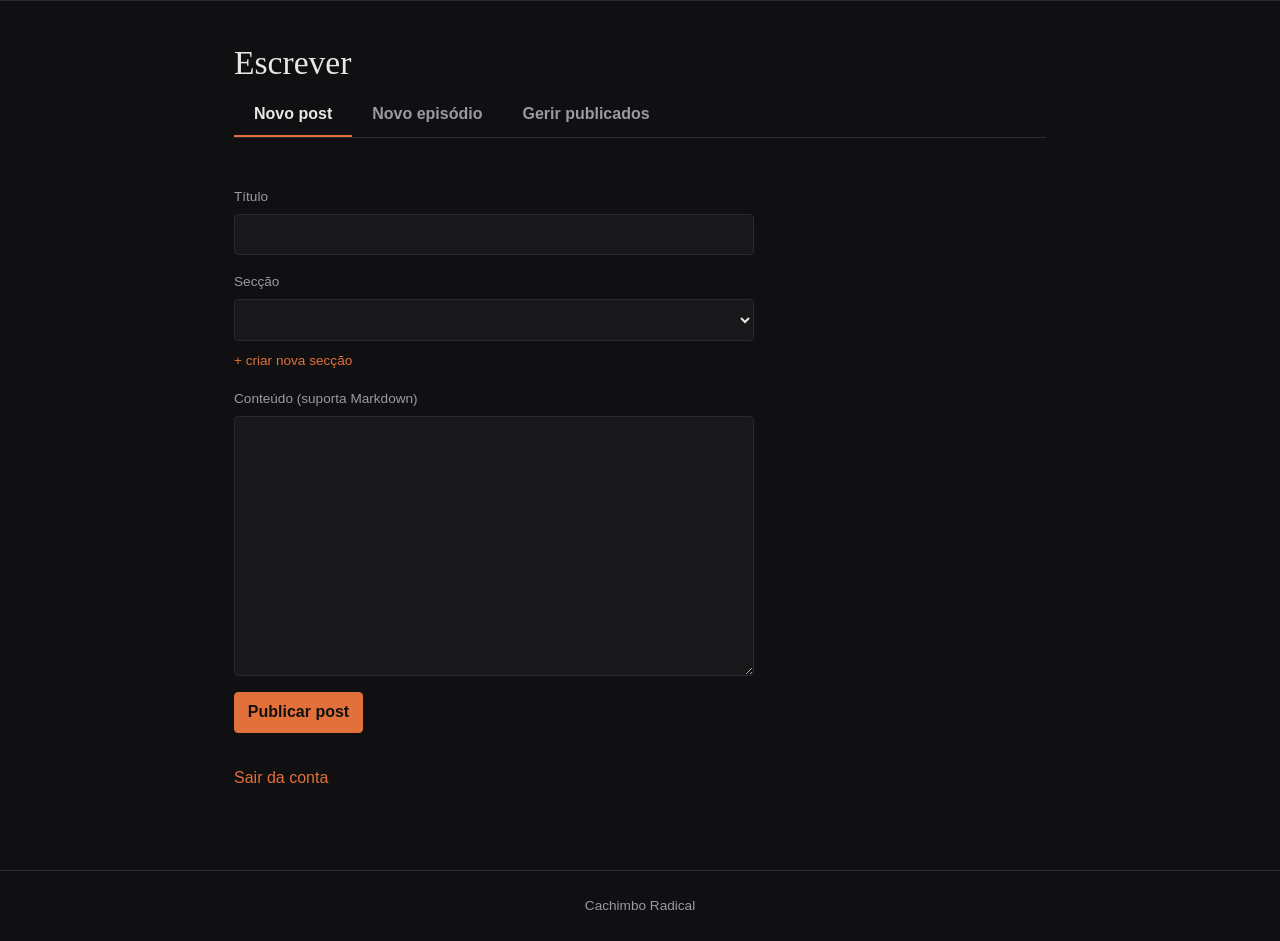
==== escrever.html @ bd620b95 "Adiciona/atualiza escrever.html" ====
<!doctype html>
<html lang="pt-PT">
<head>
<meta charset="UTF-8">
<meta name="viewport" content="width=device-width, initial-scale=1">
<title>Escrever — Cachimbo Radical</title>
<link rel="stylesheet" href="assets/style.css">
</head>
<body>
<header id="site-header"></header>
<main>
  <h1>Escrever</h1>

  <div class="tabs">
    <button class="tab-btn active" data-tab="post">Novo post</button>
    <button class="tab-btn" data-tab="podcast">Novo episódio</button>
    <button class="tab-btn" data-tab="gerir">Gerir publicados</button>
  </div>

  <section id="tab-post">
    <form id="post-form">
      <div id="post-msg"></div>
      <label>Título
        <input type="text" name="title" required>
      </label>
      <label>Secção
        <select name="section" id="post-section-select"></select>
      </label>
      <div id="post-new-section-wrap" style="display:none;">
        <label>Nome da nova secção
          <input type="text" name="newSection" id="post-new-section">
        </label>
      </div>
      <div class="new-section-toggle" id="post-toggle-new-section">+ criar nova secção</div>
      <label>Conteúdo (suporta Markdown)
        <textarea name="content" required></textarea>
      </label>
      <button type="submit">Publicar post</button>
    </form>
  </section>

  <section id="tab-podcast" style="display:none;">
    <form id="podcast-form">
      <div id="podcast-msg"></div>
      <label>Título
        <input type="text" name="title" required>
      </label>
      <label>Secção (opcional)
        <select name="section" id="podcast-section-select"></select>
      </label>
      <div id="podcast-new-section-wrap" style="display:none;">
        <label>Nome da nova secção
          <input type="text" name="newSection" id="podcast-new-section">
        </label>
      </div>
      <div class="new-section-toggle" id="podcast-toggle-new-section">+ criar nova secção</div>
      <label>Descrição
        <textarea name="description" style="min-height:120px;"></textarea>
      </label>
      <label>Ficheiro áudio (mp3, m4a, wav…)
        <input type="file" name="audio" accept="audio/*" required>
      </label>
      <button type="submit">Publicar episódio</button>
    </form>
  </section>

  <section id="tab-gerir" style="display:none;">
    <h2>Posts</h2>
    <div id="manage-posts"><p class="empty-state">A carregar…</p></div>
    <h2>Episódios</h2>
    <div id="manage-podcasts"><p class="empty-state">A carregar…</p></div>
  </section>

  <p style="margin-top:2rem;"><a href="#" id="logout-link-2">Sair da conta</a></p>
</main>
<footer>Cachimbo Radical</footer>
<script type="module" src="assets/nav.js"></script>
<script type="module" src="assets/escrever.js"></script>
</body>
</html>
---- assets/style.css ----
:root {
  --bg: #101012;
  --bg-elevated: #18181b;
  --border: #2a2a2e;
  --text: #e9e7e2;
  --text-muted: #9a9a9f;
  --accent: #e2703a;
  --accent-hover: #f08454;
  --danger: #d6584a;
  --font-serif: Georgia, 'Times New Roman', serif;
  --font-sans: -apple-system, BlinkMacSystemFont, 'Segoe UI', Roboto, Helvetica, Arial, sans-serif;
}

* { box-sizing: border-box; }
html, body { margin: 0; padding: 0; }
body {
  background: var(--bg);
  color: var(--text);
  font-family: var(--font-sans);
  line-height: 1.6;
  min-height: 100vh;
  display: flex;
  flex-direction: column;
}
a { color: var(--accent); text-decoration: none; }
a:hover { color: var(--accent-hover); text-decoration: underline; }

header#site-header { border-bottom: 1px solid var(--border); }
.nav-inner {
  max-width: 860px;
  margin: 0 auto;
  padding: 1.25rem 1.5rem;
  display: flex;
  justify-content: space-between;
  align-items: center;
  flex-wrap: wrap;
  gap: 1rem;
}
.brand {
  font-family: var(--font-serif);
  font-size: 1.4rem;
  letter-spacing: 0.02em;
  color: var(--text);
}
.brand:hover { color: var(--accent); text-decoration: none; }
header#site-header nav { display: flex; gap: 1.25rem; font-size: 0.95rem; }

main {
  flex: 1;
  width: 100%;
  max-width: 860px;
  margin: 0 auto;
  padding: 2.5rem 1.5rem 4rem;
}

footer {
  border-top: 1px solid var(--border);
  text-align: center;
  padding: 1.5rem;
  color: var(--text-muted);
  font-size: 0.85rem;
}

h1, h2, h3 { font-family: var(--font-serif); font-weight: 400; line-height: 1.3; }
h1 { font-size: 2.1rem; margin: 0 0 0.5rem; }
h2 { font-size: 1.5rem; }

.tagline { color: var(--text-muted); margin-bottom: 2.5rem; }

.hero-links { display: flex; gap: 1rem; margin: 2rem 0; flex-wrap: wrap; }
.hero-card {
  flex: 1;
  min-width: 220px;
  border: 1px solid var(--border);
  background: var(--bg-elevated);
  padding: 1.5rem;
  border-radius: 6px;
  transition: border-color .15s;
  display: block;
}
.hero-card:hover { border-color: var(--accent); text-decoration: none; }
.hero-card h2 { margin: 0 0 0.35rem; color: var(--text); }
.hero-card p { margin: 0; color: var(--text-muted); font-size: 0.9rem; }

.section-filters { display: flex; flex-wrap: wrap; gap: 0.5rem; margin-bottom: 2rem; }
.chip {
  border: 1px solid var(--border);
  padding: 0.3rem 0.8rem;
  border-radius: 999px;
  font-size: 0.85rem;
  color: var(--text-muted);
}
.chip.active, .chip:hover { border-color: var(--accent); color: var(--accent); text-decoration: none; }

.item-list { display: flex; flex-direction: column; gap: 1.75rem; }
.item { border-bottom: 1px solid var(--border); padding-bottom: 1.75rem; }
.item:last-child { border-bottom: none; }
.item-meta { font-size: 0.8rem; color: var(--text-muted); margin-bottom: 0.3rem; text-transform: uppercase; letter-spacing: 0.04em; }
.item h2 { margin: 0 0 0.4rem; }
.item h2 a { color: var(--text); }
.item h2 a:hover { color: var(--accent); }
.item p.excerpt { color: var(--text-muted); margin: 0; }

.post-content { margin-top: 2rem; font-size: 1.05rem; }
.post-content p { margin: 0 0 1.2rem; }
.post-content h2, .post-content h3 { margin-top: 2rem; }
.post-content a { text-decoration: underline; }
.post-content ul, .post-content ol { padding-left: 1.3rem; }
.post-content blockquote {
  border-left: 3px solid var(--accent);
  margin: 1.5rem 0;
  padding-left: 1rem;
  color: var(--text-muted);
}
.post-content pre { background: var(--bg-elevated); padding: 1rem; overflow-x: auto; border-radius: 4px; }
.post-content img { max-width: 100%; border-radius: 4px; }

audio { width: 100%; margin-top: 0.75rem; }

form { display: flex; flex-direction: column; gap: 1rem; max-width: 520px; }
label { font-size: 0.85rem; color: var(--text-muted); display: flex; flex-direction: column; gap: 0.4rem; }
input, textarea, select, button {
  font-family: inherit;
  font-size: 1rem;
  background: var(--bg-elevated);
  border: 1px solid var(--border);
  color: var(--text);
  padding: 0.65rem 0.8rem;
  border-radius: 4px;
}
textarea { min-height: 260px; resize: vertical; font-family: 'Courier New', monospace; font-size: 0.95rem; }
input:focus, textarea:focus, select:focus { outline: none; border-color: var(--accent); }
button {
  cursor: pointer;
  background: var(--accent);
  border-color: var(--accent);
  color: #11100f;
  font-weight: 600;
  width: fit-content;
}
button:hover { background: var(--accent-hover); }
button:disabled { opacity: 0.6; cursor: not-allowed; }
button.danger { background: transparent; border-color: var(--danger); color: var(--danger); }

.msg { font-size: 0.9rem; padding: 0.6rem 0.8rem; border-radius: 4px; }
.msg.error { background: rgba(214, 88, 74, 0.12); color: var(--danger); border: 1px solid rgba(214, 88, 74, 0.3); }
.msg.success { background: rgba(80, 180, 120, 0.12); color: #7fd6a2; border: 1px solid rgba(80, 180, 120, 0.3); }

.new-section-toggle { font-size: 0.85rem; color: var(--accent); cursor: pointer; margin-top: -0.4rem; width: fit-content; }

.tabs { display: flex; gap: 0; border-bottom: 1px solid var(--border); margin-bottom: 2rem; flex-wrap: wrap; }
.tab-btn {
  background: none; border: none; color: var(--text-muted);
  padding: 0.75rem 1.25rem; border-bottom: 2px solid transparent; border-radius: 0;
}
.tab-btn.active { color: var(--text); border-bottom-color: var(--accent); }

.author-list-item { display: flex; justify-content: space-between; align-items: center; gap: 1rem; border-bottom: 1px solid var(--border); padding: 0.75rem 0; }
.author-list-item button { padding: 0.35rem 0.7rem; font-size: 0.8rem; width: auto; }

.empty-state { color: var(--text-muted); font-style: italic; }

@media (max-width: 600px) {
  h1 { font-size: 1.7rem; }
  .hero-links { flex-direction: column; }
}
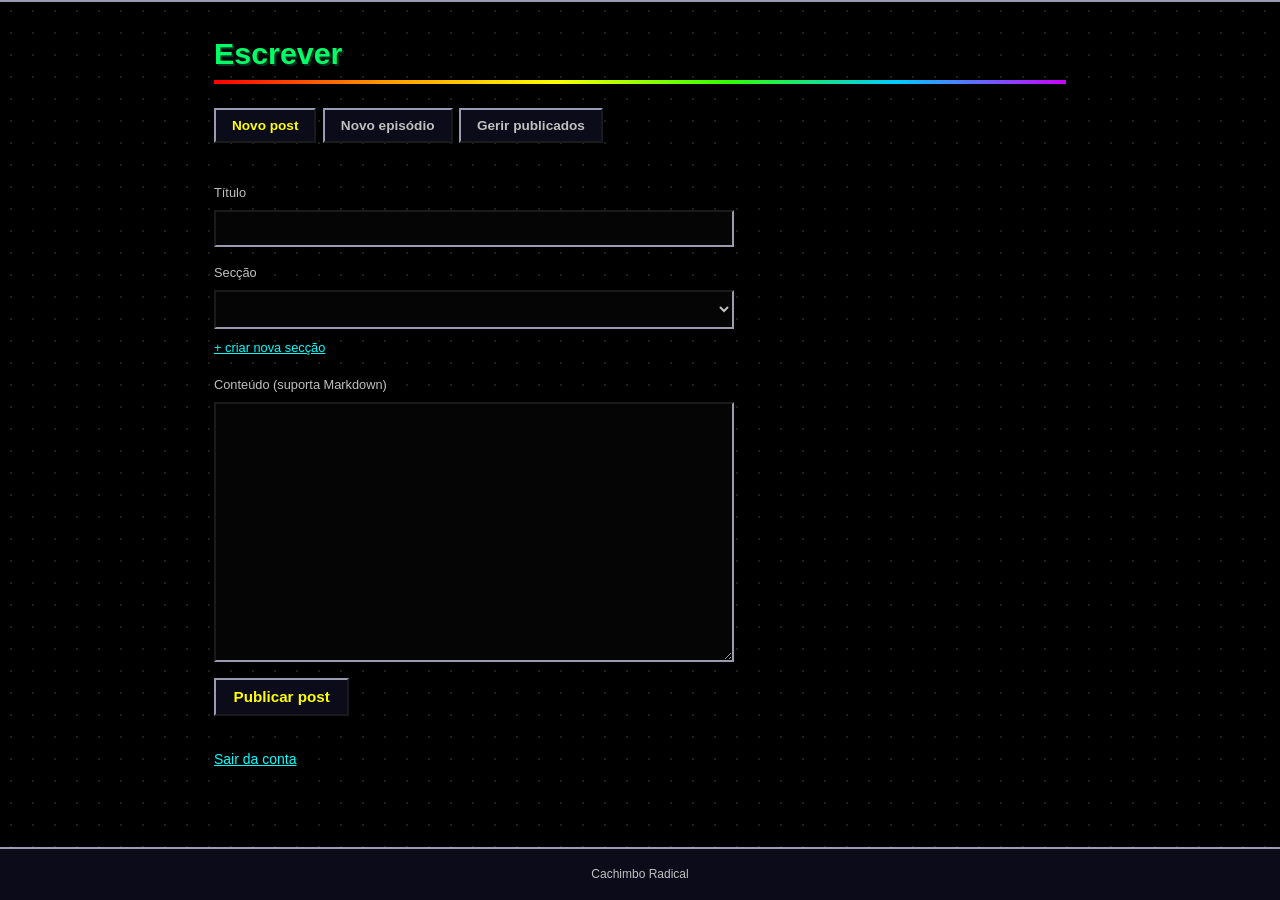
==== commit 6f7900ab: "Adiciona/atualiza escrever.html" ====
--- a/escrever.html
+++ b/escrever.html
@@ -10,6 +10,7 @@
 <header id="site-header"></header>
 <main>
   <h1>Escrever</h1>
+  <hr class="rainbow-hr">
 
   <div class="tabs">
     <button class="tab-btn active" data-tab="post">Novo post</button>
--- a/assets/style.css
+++ b/assets/style.css
@@ -1,166 +1,239 @@
 :root {
-  --bg: #101012;
-  --bg-elevated: #18181b;
-  --border: #2a2a2e;
-  --text: #e9e7e2;
-  --text-muted: #9a9a9f;
-  --accent: #e2703a;
-  --accent-hover: #f08454;
-  --danger: #d6584a;
-  --font-serif: Georgia, 'Times New Roman', serif;
-  --font-sans: -apple-system, BlinkMacSystemFont, 'Segoe UI', Roboto, Helvetica, Arial, sans-serif;
+  --bg: #000000;
+  --bg-panel: #0b0b1a;
+  --bevel-light: #9a9ab0;
+  --bevel-dark: #1a1a1a;
+  --text: #c0c0c0;
+  --link: #00ffff;
+  --link-visited: #cc66ff;
+  --accent: #ffff00;
+  --accent2: #00ff66;
+  --danger: #ff4444;
+  --font: Verdana, Arial, Helvetica, sans-serif;
+  --font-heading: 'Arial Black', Arial, Verdana, sans-serif;
 }
 
 * { box-sizing: border-box; }
 html, body { margin: 0; padding: 0; }
 body {
-  background: var(--bg);
+  background-color: var(--bg);
+  background-image: radial-gradient(rgba(255, 255, 255, 0.12) 1px, transparent 1px);
+  background-size: 22px 22px;
   color: var(--text);
-  font-family: var(--font-sans);
+  font-family: var(--font);
+  font-size: 14px;
   line-height: 1.6;
   min-height: 100vh;
   display: flex;
   flex-direction: column;
 }
-a { color: var(--accent); text-decoration: none; }
-a:hover { color: var(--accent-hover); text-decoration: underline; }
-
-header#site-header { border-bottom: 1px solid var(--border); }
+a { color: var(--link); text-decoration: underline; }
+a:visited { color: var(--link-visited); }
+a:hover { color: var(--accent); }
+
+.bevel {
+  background: var(--bg-panel);
+  border-top: 2px solid var(--bevel-light);
+  border-left: 2px solid var(--bevel-light);
+  border-right: 2px solid var(--bevel-dark);
+  border-bottom: 2px solid var(--bevel-dark);
+}
+
+.marquee-bar {
+  background: #000;
+  border-bottom: 2px solid var(--bevel-light);
+  color: var(--accent2);
+  font-weight: bold;
+  font-size: 12px;
+  padding: 3px 0;
+  letter-spacing: 0.03em;
+}
+
+header#site-header { background: var(--bg-panel); border-bottom: 2px solid var(--bevel-light); }
 .nav-inner {
-  max-width: 860px;
+  max-width: 900px;
   margin: 0 auto;
-  padding: 1.25rem 1.5rem;
+  padding: 0.9rem 1.5rem;
   display: flex;
   justify-content: space-between;
   align-items: center;
   flex-wrap: wrap;
-  gap: 1rem;
+  gap: 0.75rem;
 }
 .brand {
-  font-family: var(--font-serif);
-  font-size: 1.4rem;
-  letter-spacing: 0.02em;
-  color: var(--text);
-}
-.brand:hover { color: var(--accent); text-decoration: none; }
-header#site-header nav { display: flex; gap: 1.25rem; font-size: 0.95rem; }
+  font-family: var(--font-heading);
+  font-size: 1.5rem;
+  color: var(--accent);
+  text-shadow: 2px 2px 0 #660066;
+  text-decoration: none;
+}
+.brand:hover { color: var(--accent2); }
+header#site-header nav { display: flex; gap: 0.5rem; flex-wrap: wrap; }
+header#site-header nav a {
+  display: inline-block;
+  background: var(--bg-panel);
+  border-top: 2px solid var(--bevel-light);
+  border-left: 2px solid var(--bevel-light);
+  border-right: 2px solid var(--bevel-dark);
+  border-bottom: 2px solid var(--bevel-dark);
+  color: var(--link);
+  text-decoration: none;
+  padding: 0.3rem 0.8rem;
+  font-size: 0.85rem;
+  font-weight: bold;
+}
+header#site-header nav a:hover { color: var(--accent); }
+header#site-header nav a:active {
+  border-top-color: var(--bevel-dark);
+  border-left-color: var(--bevel-dark);
+  border-right-color: var(--bevel-light);
+  border-bottom-color: var(--bevel-light);
+}
 
 main {
   flex: 1;
   width: 100%;
-  max-width: 860px;
+  max-width: 900px;
   margin: 0 auto;
-  padding: 2.5rem 1.5rem 4rem;
+  padding: 2rem 1.5rem 3rem;
 }
 
 footer {
-  border-top: 1px solid var(--border);
+  border-top: 2px solid var(--bevel-light);
+  background: var(--bg-panel);
   text-align: center;
-  padding: 1.5rem;
-  color: var(--text-muted);
-  font-size: 0.85rem;
-}
-
-h1, h2, h3 { font-family: var(--font-serif); font-weight: 400; line-height: 1.3; }
-h1 { font-size: 2.1rem; margin: 0 0 0.5rem; }
-h2 { font-size: 1.5rem; }
-
-.tagline { color: var(--text-muted); margin-bottom: 2.5rem; }
-
-.hero-links { display: flex; gap: 1rem; margin: 2rem 0; flex-wrap: wrap; }
+  padding: 1rem;
+  color: var(--text);
+  font-size: 0.75rem;
+}
+
+h1, h2, h3 { font-family: var(--font-heading); font-weight: bold; line-height: 1.3; color: var(--accent2); }
+h1 { font-size: 1.9rem; margin: 0 0 0.4rem; text-shadow: 2px 2px 0 #003322; }
+h2 { font-size: 1.2rem; }
+
+.rainbow-hr {
+  height: 4px;
+  border: none;
+  margin: 0 0 1.5rem;
+  background: linear-gradient(to right, #ff0000, #ff9900, #ffff00, #33ff00, #00ccff, #cc00ff);
+}
+
+.tagline { color: var(--text); margin-bottom: 1.5rem; font-style: italic; }
+
+.hero-links { display: flex; gap: 1rem; margin: 1.5rem 0 2rem; flex-wrap: wrap; }
 .hero-card {
   flex: 1;
   min-width: 220px;
-  border: 1px solid var(--border);
-  background: var(--bg-elevated);
-  padding: 1.5rem;
-  border-radius: 6px;
-  transition: border-color .15s;
-  display: block;
-}
-.hero-card:hover { border-color: var(--accent); text-decoration: none; }
-.hero-card h2 { margin: 0 0 0.35rem; color: var(--text); }
-.hero-card p { margin: 0; color: var(--text-muted); font-size: 0.9rem; }
-
-.section-filters { display: flex; flex-wrap: wrap; gap: 0.5rem; margin-bottom: 2rem; }
+  padding: 1.25rem;
+  text-decoration: none;
+}
+.hero-card:hover { text-decoration: none; }
+.hero-card h2 { margin: 0 0 0.35rem; }
+.hero-card p { margin: 0; color: var(--text); font-size: 0.85rem; }
+
+.section-filters { display: flex; flex-wrap: wrap; gap: 0.5rem; margin-bottom: 1.5rem; }
 .chip {
-  border: 1px solid var(--border);
-  padding: 0.3rem 0.8rem;
-  border-radius: 999px;
-  font-size: 0.85rem;
-  color: var(--text-muted);
-}
-.chip.active, .chip:hover { border-color: var(--accent); color: var(--accent); text-decoration: none; }
-
-.item-list { display: flex; flex-direction: column; gap: 1.75rem; }
-.item { border-bottom: 1px solid var(--border); padding-bottom: 1.75rem; }
-.item:last-child { border-bottom: none; }
-.item-meta { font-size: 0.8rem; color: var(--text-muted); margin-bottom: 0.3rem; text-transform: uppercase; letter-spacing: 0.04em; }
-.item h2 { margin: 0 0 0.4rem; }
-.item h2 a { color: var(--text); }
+  padding: 0.25rem 0.7rem;
+  font-size: 0.8rem;
+  font-weight: bold;
+  color: var(--link);
+  text-decoration: none;
+}
+.chip.active, .chip:hover { color: var(--accent); background: #1a1a1a; }
+
+.item-list { display: flex; flex-direction: column; gap: 1.25rem; }
+.item { padding: 1rem 1.25rem; }
+.item-meta { font-size: 0.75rem; color: var(--text); margin-bottom: 0.4rem; }
+.badge-new {
+  color: var(--accent);
+  font-weight: bold;
+  animation: blink 1s step-start infinite;
+  margin-left: 0.4rem;
+}
+@keyframes blink { 50% { opacity: 0; } }
+.item h2 { margin: 0 0 0.4rem; font-size: 1.15rem; }
+.item h2 a { color: var(--link); text-decoration: underline; }
 .item h2 a:hover { color: var(--accent); }
-.item p.excerpt { color: var(--text-muted); margin: 0; }
-
-.post-content { margin-top: 2rem; font-size: 1.05rem; }
-.post-content p { margin: 0 0 1.2rem; }
-.post-content h2, .post-content h3 { margin-top: 2rem; }
-.post-content a { text-decoration: underline; }
+.item p.excerpt { color: var(--text); margin: 0; font-size: 0.9rem; }
+
+.post-content { margin-top: 1.5rem; font-size: 0.98rem; }
+.post-content p { margin: 0 0 1.1rem; }
+.post-content h2, .post-content h3 { margin-top: 1.75rem; }
 .post-content ul, .post-content ol { padding-left: 1.3rem; }
 .post-content blockquote {
-  border-left: 3px solid var(--accent);
-  margin: 1.5rem 0;
-  padding-left: 1rem;
-  color: var(--text-muted);
-}
-.post-content pre { background: var(--bg-elevated); padding: 1rem; overflow-x: auto; border-radius: 4px; }
-.post-content img { max-width: 100%; border-radius: 4px; }
+  border-left: 3px solid var(--accent2);
+  margin: 1rem 0;
+  padding-left: 0.9rem;
+  color: var(--accent2);
+}
+.post-content pre { background: #050505; padding: 1rem; overflow-x: auto; border: 2px solid var(--bevel-dark); }
+.post-content code { background: #050505; padding: 0.1rem 0.3rem; }
+.post-content img { max-width: 100%; border: 2px solid var(--bevel-light); }
 
 audio { width: 100%; margin-top: 0.75rem; }
 
 form { display: flex; flex-direction: column; gap: 1rem; max-width: 520px; }
-label { font-size: 0.85rem; color: var(--text-muted); display: flex; flex-direction: column; gap: 0.4rem; }
-input, textarea, select, button {
+label { font-size: 0.8rem; color: var(--text); display: flex; flex-direction: column; gap: 0.4rem; }
+input, textarea, select {
   font-family: inherit;
-  font-size: 1rem;
-  background: var(--bg-elevated);
-  border: 1px solid var(--border);
+  font-size: 0.95rem;
+  background: #050505;
   color: var(--text);
-  padding: 0.65rem 0.8rem;
-  border-radius: 4px;
-}
-textarea { min-height: 260px; resize: vertical; font-family: 'Courier New', monospace; font-size: 0.95rem; }
-input:focus, textarea:focus, select:focus { outline: none; border-color: var(--accent); }
+  padding: 0.5rem 0.7rem;
+  border-top: 2px solid var(--bevel-dark);
+  border-left: 2px solid var(--bevel-dark);
+  border-right: 2px solid var(--bevel-light);
+  border-bottom: 2px solid var(--bevel-light);
+}
+textarea { min-height: 260px; resize: vertical; }
+input:focus, textarea:focus, select:focus { outline: 1px dotted var(--accent); }
 button {
   cursor: pointer;
-  background: var(--accent);
-  border-color: var(--accent);
-  color: #11100f;
-  font-weight: 600;
+  font-family: inherit;
+  font-weight: bold;
+  font-size: 0.95rem;
+  background: var(--bg-panel);
+  color: var(--accent);
+  padding: 0.55rem 1.1rem;
+  border-top: 2px solid var(--bevel-light);
+  border-left: 2px solid var(--bevel-light);
+  border-right: 2px solid var(--bevel-dark);
+  border-bottom: 2px solid var(--bevel-dark);
   width: fit-content;
 }
-button:hover { background: var(--accent-hover); }
-button:disabled { opacity: 0.6; cursor: not-allowed; }
-button.danger { background: transparent; border-color: var(--danger); color: var(--danger); }
-
-.msg { font-size: 0.9rem; padding: 0.6rem 0.8rem; border-radius: 4px; }
-.msg.error { background: rgba(214, 88, 74, 0.12); color: var(--danger); border: 1px solid rgba(214, 88, 74, 0.3); }
-.msg.success { background: rgba(80, 180, 120, 0.12); color: #7fd6a2; border: 1px solid rgba(80, 180, 120, 0.3); }
-
-.new-section-toggle { font-size: 0.85rem; color: var(--accent); cursor: pointer; margin-top: -0.4rem; width: fit-content; }
-
-.tabs { display: flex; gap: 0; border-bottom: 1px solid var(--border); margin-bottom: 2rem; flex-wrap: wrap; }
+button:hover { color: var(--accent2); }
+button:active {
+  border-top-color: var(--bevel-dark);
+  border-left-color: var(--bevel-dark);
+  border-right-color: var(--bevel-light);
+  border-bottom-color: var(--bevel-light);
+}
+button:disabled { opacity: 0.5; cursor: not-allowed; }
+button.danger { color: var(--danger); }
+
+.msg { font-size: 0.85rem; padding: 0.5rem 0.75rem; }
+.msg.error { background: #2a0000; color: var(--danger); border: 2px solid var(--danger); }
+.msg.success { background: #002a10; color: var(--accent2); border: 2px solid var(--accent2); }
+
+.new-section-toggle { font-size: 0.8rem; color: var(--link); cursor: pointer; text-decoration: underline; margin-top: -0.4rem; width: fit-content; }
+
+.tabs { display: flex; gap: 0.4rem; margin-bottom: 1.5rem; flex-wrap: wrap; }
 .tab-btn {
-  background: none; border: none; color: var(--text-muted);
-  padding: 0.75rem 1.25rem; border-bottom: 2px solid transparent; border-radius: 0;
-}
-.tab-btn.active { color: var(--text); border-bottom-color: var(--accent); }
-
-.author-list-item { display: flex; justify-content: space-between; align-items: center; gap: 1rem; border-bottom: 1px solid var(--border); padding: 0.75rem 0; }
-.author-list-item button { padding: 0.35rem 0.7rem; font-size: 0.8rem; width: auto; }
-
-.empty-state { color: var(--text-muted); font-style: italic; }
+  background: var(--bg-panel); color: var(--text);
+  border-top: 2px solid var(--bevel-light);
+  border-left: 2px solid var(--bevel-light);
+  border-right: 2px solid var(--bevel-dark);
+  border-bottom: 2px solid var(--bevel-dark);
+  padding: 0.5rem 1rem; font-family: inherit; font-size: 0.85rem;
+}
+.tab-btn.active { color: var(--accent); }
+
+.author-list-item { display: flex; justify-content: space-between; align-items: center; gap: 1rem; border-bottom: 1px dotted var(--bevel-light); padding: 0.6rem 0; }
+.author-list-item button { padding: 0.3rem 0.6rem; font-size: 0.75rem; width: auto; }
+
+.empty-state { color: var(--text); font-style: italic; }
 
 @media (max-width: 600px) {
-  h1 { font-size: 1.7rem; }
+  h1 { font-size: 1.5rem; }
   .hero-links { flex-direction: column; }
 }
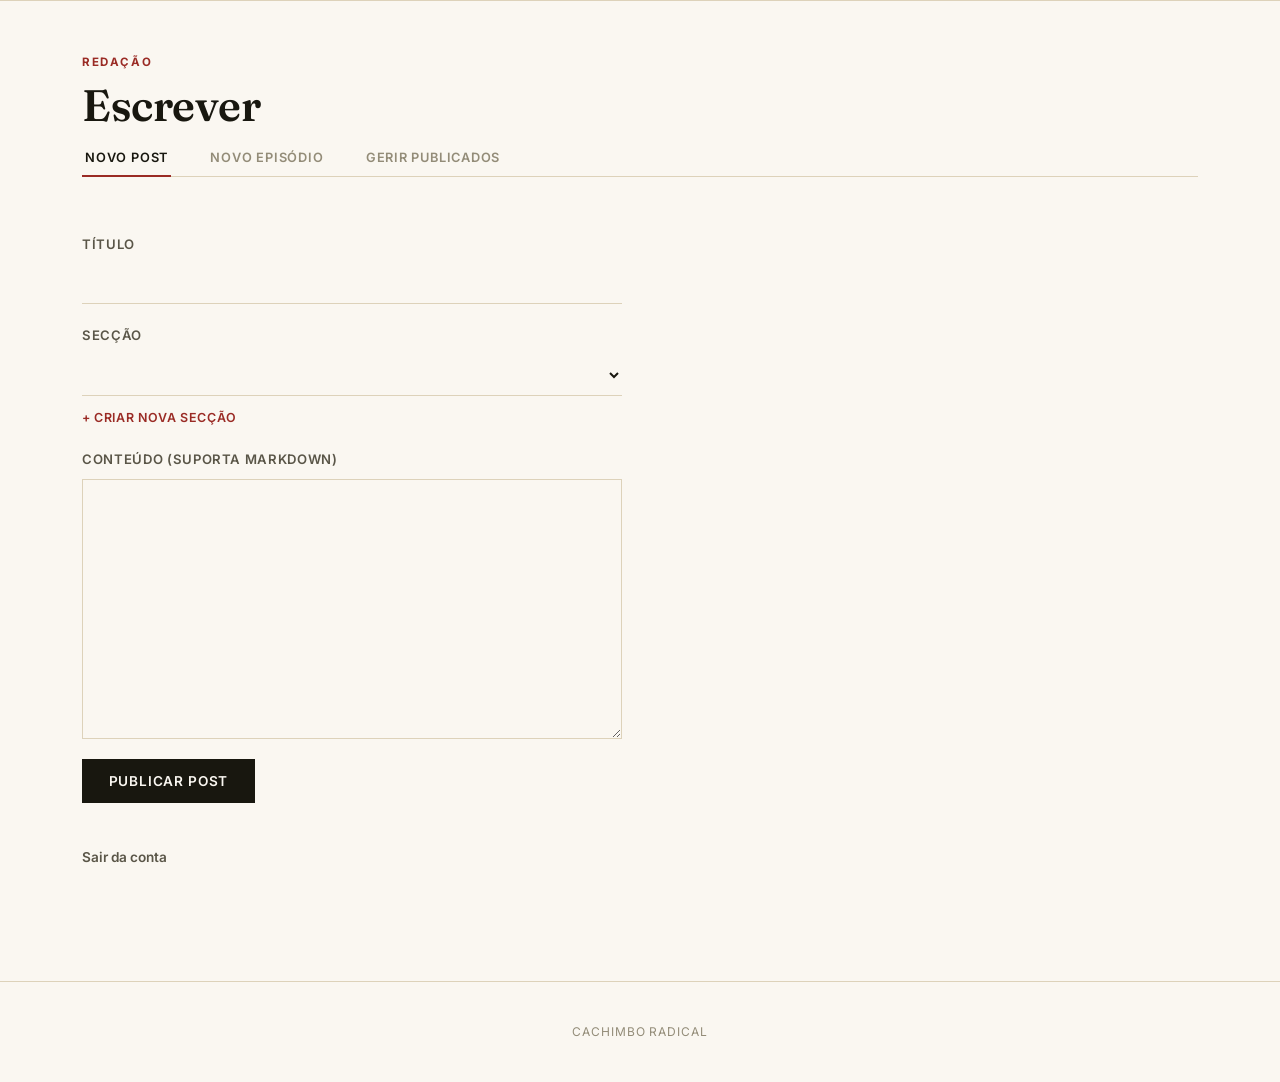
==== commit 609e277e: "Redesign: editorial political publication theme (escrever.html)" ====
--- a/escrever.html
+++ b/escrever.html
@@ -4,13 +4,16 @@
 <meta charset="UTF-8">
 <meta name="viewport" content="width=device-width, initial-scale=1">
 <title>Escrever — Cachimbo Radical</title>
+<link rel="preconnect" href="https://fonts.googleapis.com">
+<link rel="preconnect" href="https://fonts.gstatic.com" crossorigin>
+<link href="https://fonts.googleapis.com/css2?family=Fraunces:opsz,wght@9..144,400;9..144,500;9..144,600;9..144,700&family=Inter:wght@400;500;600;700&display=swap" rel="stylesheet">
 <link rel="stylesheet" href="assets/style.css">
 </head>
 <body>
 <header id="site-header"></header>
 <main>
+  <p class="kicker">Redação</p>
   <h1>Escrever</h1>
-  <hr class="rainbow-hr">
 
   <div class="tabs">
     <button class="tab-btn active" data-tab="post">Novo post</button>
@@ -68,11 +71,11 @@
   <section id="tab-gerir" style="display:none;">
     <h2>Posts</h2>
     <div id="manage-posts"><p class="empty-state">A carregar…</p></div>
-    <h2>Episódios</h2>
+    <h2 style="margin-top:2rem;">Episódios</h2>
     <div id="manage-podcasts"><p class="empty-state">A carregar…</p></div>
   </section>
 
-  <p style="margin-top:2rem;"><a href="#" id="logout-link-2">Sair da conta</a></p>
+  <p style="margin-top:2.5rem;"><a href="#" id="logout-link-2" style="font-size:0.85rem;font-weight:600;color:var(--ink-soft);">Sair da conta</a></p>
 </main>
 <footer>Cachimbo Radical</footer>
 <script type="module" src="assets/nav.js"></script>
--- a/assets/style.css
+++ b/assets/style.css
@@ -1,239 +1,362 @@
 :root {
-  --bg: #000000;
-  --bg-panel: #0b0b1a;
-  --bevel-light: #9a9ab0;
-  --bevel-dark: #1a1a1a;
-  --text: #c0c0c0;
-  --link: #00ffff;
-  --link-visited: #cc66ff;
-  --accent: #ffff00;
-  --accent2: #00ff66;
-  --danger: #ff4444;
-  --font: Verdana, Arial, Helvetica, sans-serif;
-  --font-heading: 'Arial Black', Arial, Verdana, sans-serif;
+  --bg: #faf7f1;
+  --bg-raised: #f2ebdd;
+  --ink: #18170f;
+  --ink-soft: #5a5648;
+  --ink-faint: #938c78;
+  --rule: #ddd2ba;
+  --accent: #9a2b25;
+  --accent-dark: #7a201c;
+  --serif: 'Fraunces', Georgia, 'Times New Roman', serif;
+  --sans: 'Inter', -apple-system, BlinkMacSystemFont, 'Segoe UI', Arial, sans-serif;
+  --maxw: 1180px;
 }
 
 * { box-sizing: border-box; }
-html, body { margin: 0; padding: 0; }
+html { -webkit-text-size-adjust: 100%; }
 body {
-  background-color: var(--bg);
-  background-image: radial-gradient(rgba(255, 255, 255, 0.12) 1px, transparent 1px);
-  background-size: 22px 22px;
-  color: var(--text);
-  font-family: var(--font);
-  font-size: 14px;
-  line-height: 1.6;
-  min-height: 100vh;
-  display: flex;
-  flex-direction: column;
-}
-a { color: var(--link); text-decoration: underline; }
-a:visited { color: var(--link-visited); }
-a:hover { color: var(--accent); }
-
-.bevel {
-  background: var(--bg-panel);
-  border-top: 2px solid var(--bevel-light);
-  border-left: 2px solid var(--bevel-light);
-  border-right: 2px solid var(--bevel-dark);
-  border-bottom: 2px solid var(--bevel-dark);
-}
-
-.marquee-bar {
-  background: #000;
-  border-bottom: 2px solid var(--bevel-light);
-  color: var(--accent2);
-  font-weight: bold;
-  font-size: 12px;
-  padding: 3px 0;
-  letter-spacing: 0.03em;
-}
-
-header#site-header { background: var(--bg-panel); border-bottom: 2px solid var(--bevel-light); }
+  margin: 0;
+  background: var(--bg);
+  color: var(--ink);
+  font-family: var(--sans);
+  font-size: 16px;
+  line-height: 1.65;
+  -webkit-font-smoothing: antialiased;
+}
+
+a { color: inherit; text-decoration: none; }
+
+/* ---------- Header ---------- */
+#site-header { border-bottom: 1px solid var(--rule); }
 .nav-inner {
-  max-width: 900px;
+  max-width: var(--maxw);
   margin: 0 auto;
-  padding: 0.9rem 1.5rem;
+  padding: 1.75rem 2rem 1.4rem;
+  display: flex;
+  align-items: baseline;
+  justify-content: space-between;
+  flex-wrap: wrap;
+  gap: 0.75rem 2rem;
+}
+.brand {
+  font-family: var(--serif);
+  font-weight: 600;
+  font-size: 1.65rem;
+  letter-spacing: 0.005em;
+  color: var(--ink);
+}
+.nav-inner nav { display: flex; align-items: baseline; gap: 1.75rem; }
+.nav-inner nav a {
+  position: relative;
+  padding-bottom: 0.4rem;
+  color: var(--ink-soft);
+  text-transform: uppercase;
+  letter-spacing: 0.09em;
+  font-size: 0.78rem;
+  font-weight: 600;
+  transition: color 0.15s ease;
+}
+.nav-inner nav a:hover { color: var(--ink); }
+.nav-inner nav a.active { color: var(--ink); }
+.nav-inner nav a.active::after {
+  content: '';
+  position: absolute; left: 0; right: 0; bottom: 0;
+  height: 2px; background: var(--accent);
+}
+.nav-inner nav a.muted {
+  color: var(--ink-faint);
+  text-transform: none;
+  letter-spacing: 0;
+  font-weight: 500;
+  font-size: 0.85rem;
+}
+.nav-inner nav a.muted:hover { color: var(--ink-soft); }
+
+/* ---------- Layout ---------- */
+main { max-width: var(--maxw); margin: 0 auto; padding: 3.25rem 2rem 6rem; }
+footer {
+  border-top: 1px solid var(--rule);
+  text-align: center;
+  color: var(--ink-faint);
+  font-size: 0.75rem;
+  padding: 2.5rem 2rem;
+  letter-spacing: 0.08em;
+  text-transform: uppercase;
+}
+
+h1 { font-family: var(--serif); font-size: 2.75rem; font-weight: 600; line-height: 1.08; margin: 0 0 0.6rem; letter-spacing: -0.01em; }
+h2 { font-family: var(--serif); font-weight: 600; margin: 0; }
+h3 { font-family: var(--serif); font-weight: 600; margin: 0; }
+
+.kicker {
+  text-transform: uppercase;
+  letter-spacing: 0.14em;
+  font-size: 0.72rem;
+  font-weight: 700;
+  color: var(--accent);
+  margin: 0 0 0.6rem;
+}
+.kicker a { color: inherit; border-bottom: 1px solid transparent; }
+.kicker a:hover { border-bottom-color: currentColor; }
+
+.tagline { color: var(--ink-soft); font-size: 1.08rem; margin: 0 0 2.75rem; max-width: 38em; }
+
+hr.rule { border: none; border-top: 1px solid var(--rule); margin: 2.75rem 0; }
+
+/* ---------- Homepage ---------- */
+.masthead { max-width: 42em; }
+.home-section { margin-top: 0; }
+.section-heading {
+  display: flex;
+  align-items: flex-end;
+  justify-content: space-between;
+  gap: 1.5rem;
+  margin-bottom: 2rem;
+  flex-wrap: wrap;
+}
+.section-heading h2 { font-size: 1.9rem; }
+.see-all {
+  font-size: 0.82rem;
+  font-weight: 600;
+  color: var(--ink-soft);
+  white-space: nowrap;
+  border-bottom: 1px solid var(--rule);
+  padding-bottom: 2px;
+}
+.see-all:hover { color: var(--accent); border-color: var(--accent); }
+
+/* ---------- Post cards ---------- */
+.post-feature { padding-bottom: 2.25rem; border-bottom: 1px solid var(--rule); margin-bottom: 2.25rem; }
+.post-feature h2 { font-size: 2.15rem; line-height: 1.15; margin: 0.4rem 0 0.9rem; }
+.post-feature h2 a:hover { color: var(--accent); }
+.post-feature .excerpt { font-size: 1.08rem; max-width: 42em; margin: 0 0 1rem; }
+.read-more { font-size: 0.85rem; font-weight: 600; color: var(--accent); }
+.read-more:hover { color: var(--accent-dark); }
+
+.post-row-list { display: flex; flex-direction: column; }
+.post-row { padding: 1.4rem 0; border-bottom: 1px solid var(--rule); }
+.post-row:last-child { border-bottom: none; }
+.post-row h3 { font-size: 1.25rem; margin: 0.3rem 0 0.4rem; }
+.post-row h3 a:hover { color: var(--accent); }
+.post-row .excerpt { margin: 0; font-size: 0.95rem; }
+
+.item-meta {
+  font-size: 0.78rem;
+  color: var(--ink-faint);
+  text-transform: uppercase;
+  letter-spacing: 0.06em;
+  font-weight: 600;
+  margin-bottom: 0.3rem;
+}
+.item-meta a { color: inherit; }
+.item-meta a:hover { color: var(--accent); }
+.excerpt { color: var(--ink-soft); }
+
+.tag-new {
+  display: inline-block;
+  margin-left: 0.5rem;
+  color: var(--accent);
+  font-weight: 700;
+  letter-spacing: 0.04em;
+}
+
+/* ---------- Section filter chips ---------- */
+.section-filters {
+  display: flex;
+  flex-wrap: wrap;
+  gap: 0.5rem 1.6rem;
+  margin-bottom: 2.5rem;
+  padding-bottom: 1.25rem;
+  border-bottom: 1px solid var(--rule);
+}
+.chip {
+  font-size: 0.78rem;
+  font-weight: 600;
+  text-transform: uppercase;
+  letter-spacing: 0.07em;
+  color: var(--ink-faint);
+  padding-bottom: 0.3rem;
+  border-bottom: 2px solid transparent;
+}
+.chip:hover { color: var(--ink); }
+.chip.active { color: var(--ink); border-bottom-color: var(--accent); }
+
+/* ---------- Single post ---------- */
+.article { max-width: 40em; margin: 0 auto; }
+.article h1 { font-size: 2.7rem; }
+.article > .item-meta { margin-bottom: 0; }
+.back-link { max-width: 40em; margin: 3rem auto 0; }
+.back-link a { font-size: 0.85rem; font-weight: 600; color: var(--ink-soft); }
+.back-link a:hover { color: var(--accent); }
+
+.post-content { font-size: 1.12rem; line-height: 1.75; }
+.post-content p { margin: 0 0 1.4rem; }
+.post-content h2 { font-size: 1.55rem; margin: 2.2rem 0 1rem; }
+.post-content h3 { font-size: 1.25rem; margin: 1.8rem 0 0.9rem; }
+.post-content ul, .post-content ol { padding-left: 1.4rem; margin: 0 0 1.4rem; }
+.post-content li { margin-bottom: 0.4rem; }
+.post-content a { color: var(--accent); border-bottom: 1px solid rgba(154,43,37,0.35); }
+.post-content a:hover { border-color: var(--accent); }
+.post-content blockquote {
+  font-family: var(--serif);
+  font-size: 1.3rem;
+  font-style: italic;
+  line-height: 1.5;
+  border-left: 3px solid var(--accent);
+  margin: 2rem 0;
+  padding: 0.2rem 0 0.2rem 1.5rem;
+  color: var(--ink);
+}
+.post-content pre { background: var(--bg-raised); padding: 1.1rem 1.25rem; overflow-x: auto; border: 1px solid var(--rule); font-size: 0.9rem; }
+.post-content code { background: var(--bg-raised); padding: 0.15rem 0.35rem; font-size: 0.9em; }
+.post-content pre code { background: none; padding: 0; }
+.post-content img { max-width: 100%; height: auto; margin: 1.5rem 0; }
+
+/* ---------- Podcasts ---------- */
+.podcast-list { display: flex; flex-direction: column; }
+.podcast-card, .podcast-item {
+  display: flex;
+  gap: 1.5rem;
+  padding: 1.75rem 0;
+  border-bottom: 1px solid var(--rule);
+}
+.podcast-list > *:last-child, #podcasts-list > *:last-child { border-bottom: none; }
+.ep-number {
+  font-family: var(--serif);
+  font-size: 2rem;
+  font-weight: 600;
+  color: var(--ink-faint);
+  min-width: 2.4em;
+  line-height: 1;
+  padding-top: 0.1rem;
+}
+.podcast-card-body, .podcast-item-body { flex: 1; min-width: 0; }
+.podcast-card h3, .podcast-item-body h2 { font-size: 1.3rem; margin: 0.3rem 0 0.5rem; }
+.podcast-item-body h2 { font-size: 1.5rem; }
+
+/* Custom minimal player */
+.player { display: flex; align-items: center; gap: 0.9rem; margin-top: 1rem; max-width: 30em; }
+.play-btn {
+  flex-shrink: 0;
+  width: 2.4rem;
+  height: 2.4rem;
+  border-radius: 50%;
+  border: 1px solid var(--ink);
+  background: var(--ink);
+  color: var(--bg);
+  font-size: 0.85rem;
+  display: flex;
+  align-items: center;
+  justify-content: center;
+  cursor: pointer;
+  padding: 0;
+}
+.play-btn:hover { background: var(--accent); border-color: var(--accent); }
+.progress-bar {
+  flex: 1;
+  height: 3px;
+  background: var(--rule);
+  cursor: pointer;
+  position: relative;
+}
+.progress-fill { height: 100%; width: 0%; background: var(--accent); }
+.time-label { font-size: 0.75rem; color: var(--ink-faint); font-variant-numeric: tabular-nums; white-space: nowrap; }
+
+/* ---------- Forms ---------- */
+form { display: flex; flex-direction: column; gap: 1.3rem; max-width: 540px; }
+label { font-size: 0.82rem; font-weight: 600; color: var(--ink-soft); display: flex; flex-direction: column; gap: 0.5rem; text-transform: uppercase; letter-spacing: 0.05em; }
+input, textarea, select {
+  font-family: var(--sans);
+  font-size: 1rem;
+  font-weight: 400;
+  text-transform: none;
+  letter-spacing: normal;
+  background: transparent;
+  color: var(--ink);
+  padding: 0.6rem 0.1rem;
+  border: none;
+  border-bottom: 1px solid var(--rule);
+  border-radius: 0;
+}
+select { padding: 0.6rem 0.1rem; }
+textarea { min-height: 260px; resize: vertical; border: 1px solid var(--rule); padding: 0.8rem; }
+input:focus, textarea:focus, select:focus { outline: none; border-color: var(--accent); }
+button {
+  cursor: pointer;
+  font-family: var(--sans);
+  font-weight: 600;
+  font-size: 0.85rem;
+  text-transform: uppercase;
+  letter-spacing: 0.06em;
+  background: var(--ink);
+  color: var(--bg);
+  padding: 0.8rem 1.6rem;
+  border: 1px solid var(--ink);
+  width: fit-content;
+  transition: background 0.15s ease, color 0.15s ease, border-color 0.15s ease;
+}
+button:hover { background: var(--accent); border-color: var(--accent); }
+button:disabled { opacity: 0.45; cursor: not-allowed; }
+button.danger { background: transparent; color: var(--accent); border-color: var(--rule); padding: 0.45rem 0.9rem; font-size: 0.75rem; }
+button.danger:hover { background: var(--accent); color: var(--bg); border-color: var(--accent); }
+
+.msg { font-size: 0.85rem; padding: 0.7rem 0.9rem; border: 1px solid; }
+.msg.error { background: #fbeceb; color: var(--accent-dark); border-color: #e3b3ae; }
+.msg.success { background: #eef4ea; color: #3f6b2e; border-color: #c3d9b6; }
+
+.new-section-toggle {
+  font-size: 0.78rem;
+  color: var(--accent);
+  cursor: pointer;
+  text-transform: uppercase;
+  letter-spacing: 0.05em;
+  font-weight: 600;
+  margin-top: -0.6rem;
+  width: fit-content;
+}
+
+.tabs { display: flex; gap: 0.5rem; margin-bottom: 2.25rem; border-bottom: 1px solid var(--rule); flex-wrap: wrap; }
+.tab-btn {
+  background: none;
+  border: none;
+  color: var(--ink-faint);
+  padding: 0.7rem 0.2rem;
+  margin-right: 1.75rem;
+  font-family: var(--sans);
+  font-size: 0.8rem;
+  font-weight: 600;
+  text-transform: uppercase;
+  letter-spacing: 0.06em;
+  cursor: pointer;
+  position: relative;
+  width: auto;
+}
+.tab-btn:hover { color: var(--ink); background: none; }
+.tab-btn.active { color: var(--ink); }
+.tab-btn.active::after {
+  content: '';
+  position: absolute; left: 0; right: 0; bottom: -1px;
+  height: 2px; background: var(--accent);
+}
+
+.author-list-item {
   display: flex;
   justify-content: space-between;
   align-items: center;
-  flex-wrap: wrap;
-  gap: 0.75rem;
-}
-.brand {
-  font-family: var(--font-heading);
-  font-size: 1.5rem;
-  color: var(--accent);
-  text-shadow: 2px 2px 0 #660066;
-  text-decoration: none;
-}
-.brand:hover { color: var(--accent2); }
-header#site-header nav { display: flex; gap: 0.5rem; flex-wrap: wrap; }
-header#site-header nav a {
-  display: inline-block;
-  background: var(--bg-panel);
-  border-top: 2px solid var(--bevel-light);
-  border-left: 2px solid var(--bevel-light);
-  border-right: 2px solid var(--bevel-dark);
-  border-bottom: 2px solid var(--bevel-dark);
-  color: var(--link);
-  text-decoration: none;
-  padding: 0.3rem 0.8rem;
-  font-size: 0.85rem;
-  font-weight: bold;
-}
-header#site-header nav a:hover { color: var(--accent); }
-header#site-header nav a:active {
-  border-top-color: var(--bevel-dark);
-  border-left-color: var(--bevel-dark);
-  border-right-color: var(--bevel-light);
-  border-bottom-color: var(--bevel-light);
-}
-
-main {
-  flex: 1;
-  width: 100%;
-  max-width: 900px;
-  margin: 0 auto;
-  padding: 2rem 1.5rem 3rem;
-}
-
-footer {
-  border-top: 2px solid var(--bevel-light);
-  background: var(--bg-panel);
-  text-align: center;
-  padding: 1rem;
-  color: var(--text);
-  font-size: 0.75rem;
-}
-
-h1, h2, h3 { font-family: var(--font-heading); font-weight: bold; line-height: 1.3; color: var(--accent2); }
-h1 { font-size: 1.9rem; margin: 0 0 0.4rem; text-shadow: 2px 2px 0 #003322; }
-h2 { font-size: 1.2rem; }
-
-.rainbow-hr {
-  height: 4px;
-  border: none;
-  margin: 0 0 1.5rem;
-  background: linear-gradient(to right, #ff0000, #ff9900, #ffff00, #33ff00, #00ccff, #cc00ff);
-}
-
-.tagline { color: var(--text); margin-bottom: 1.5rem; font-style: italic; }
-
-.hero-links { display: flex; gap: 1rem; margin: 1.5rem 0 2rem; flex-wrap: wrap; }
-.hero-card {
-  flex: 1;
-  min-width: 220px;
-  padding: 1.25rem;
-  text-decoration: none;
-}
-.hero-card:hover { text-decoration: none; }
-.hero-card h2 { margin: 0 0 0.35rem; }
-.hero-card p { margin: 0; color: var(--text); font-size: 0.85rem; }
-
-.section-filters { display: flex; flex-wrap: wrap; gap: 0.5rem; margin-bottom: 1.5rem; }
-.chip {
-  padding: 0.25rem 0.7rem;
-  font-size: 0.8rem;
-  font-weight: bold;
-  color: var(--link);
-  text-decoration: none;
-}
-.chip.active, .chip:hover { color: var(--accent); background: #1a1a1a; }
-
-.item-list { display: flex; flex-direction: column; gap: 1.25rem; }
-.item { padding: 1rem 1.25rem; }
-.item-meta { font-size: 0.75rem; color: var(--text); margin-bottom: 0.4rem; }
-.badge-new {
-  color: var(--accent);
-  font-weight: bold;
-  animation: blink 1s step-start infinite;
-  margin-left: 0.4rem;
-}
-@keyframes blink { 50% { opacity: 0; } }
-.item h2 { margin: 0 0 0.4rem; font-size: 1.15rem; }
-.item h2 a { color: var(--link); text-decoration: underline; }
-.item h2 a:hover { color: var(--accent); }
-.item p.excerpt { color: var(--text); margin: 0; font-size: 0.9rem; }
-
-.post-content { margin-top: 1.5rem; font-size: 0.98rem; }
-.post-content p { margin: 0 0 1.1rem; }
-.post-content h2, .post-content h3 { margin-top: 1.75rem; }
-.post-content ul, .post-content ol { padding-left: 1.3rem; }
-.post-content blockquote {
-  border-left: 3px solid var(--accent2);
-  margin: 1rem 0;
-  padding-left: 0.9rem;
-  color: var(--accent2);
-}
-.post-content pre { background: #050505; padding: 1rem; overflow-x: auto; border: 2px solid var(--bevel-dark); }
-.post-content code { background: #050505; padding: 0.1rem 0.3rem; }
-.post-content img { max-width: 100%; border: 2px solid var(--bevel-light); }
-
-audio { width: 100%; margin-top: 0.75rem; }
-
-form { display: flex; flex-direction: column; gap: 1rem; max-width: 520px; }
-label { font-size: 0.8rem; color: var(--text); display: flex; flex-direction: column; gap: 0.4rem; }
-input, textarea, select {
-  font-family: inherit;
-  font-size: 0.95rem;
-  background: #050505;
-  color: var(--text);
-  padding: 0.5rem 0.7rem;
-  border-top: 2px solid var(--bevel-dark);
-  border-left: 2px solid var(--bevel-dark);
-  border-right: 2px solid var(--bevel-light);
-  border-bottom: 2px solid var(--bevel-light);
-}
-textarea { min-height: 260px; resize: vertical; }
-input:focus, textarea:focus, select:focus { outline: 1px dotted var(--accent); }
-button {
-  cursor: pointer;
-  font-family: inherit;
-  font-weight: bold;
-  font-size: 0.95rem;
-  background: var(--bg-panel);
-  color: var(--accent);
-  padding: 0.55rem 1.1rem;
-  border-top: 2px solid var(--bevel-light);
-  border-left: 2px solid var(--bevel-light);
-  border-right: 2px solid var(--bevel-dark);
-  border-bottom: 2px solid var(--bevel-dark);
-  width: fit-content;
-}
-button:hover { color: var(--accent2); }
-button:active {
-  border-top-color: var(--bevel-dark);
-  border-left-color: var(--bevel-dark);
-  border-right-color: var(--bevel-light);
-  border-bottom-color: var(--bevel-light);
-}
-button:disabled { opacity: 0.5; cursor: not-allowed; }
-button.danger { color: var(--danger); }
-
-.msg { font-size: 0.85rem; padding: 0.5rem 0.75rem; }
-.msg.error { background: #2a0000; color: var(--danger); border: 2px solid var(--danger); }
-.msg.success { background: #002a10; color: var(--accent2); border: 2px solid var(--accent2); }
-
-.new-section-toggle { font-size: 0.8rem; color: var(--link); cursor: pointer; text-decoration: underline; margin-top: -0.4rem; width: fit-content; }
-
-.tabs { display: flex; gap: 0.4rem; margin-bottom: 1.5rem; flex-wrap: wrap; }
-.tab-btn {
-  background: var(--bg-panel); color: var(--text);
-  border-top: 2px solid var(--bevel-light);
-  border-left: 2px solid var(--bevel-light);
-  border-right: 2px solid var(--bevel-dark);
-  border-bottom: 2px solid var(--bevel-dark);
-  padding: 0.5rem 1rem; font-family: inherit; font-size: 0.85rem;
-}
-.tab-btn.active { color: var(--accent); }
-
-.author-list-item { display: flex; justify-content: space-between; align-items: center; gap: 1rem; border-bottom: 1px dotted var(--bevel-light); padding: 0.6rem 0; }
-.author-list-item button { padding: 0.3rem 0.6rem; font-size: 0.75rem; width: auto; }
-
-.empty-state { color: var(--text); font-style: italic; }
-
-@media (max-width: 600px) {
-  h1 { font-size: 1.5rem; }
-  .hero-links { flex-direction: column; }
-}
+  gap: 1rem;
+  border-bottom: 1px solid var(--rule);
+  padding: 0.9rem 0;
+}
+.author-list-item .item-meta { display: inline; text-transform: none; letter-spacing: normal; font-weight: 400; font-size: 0.85rem; margin: 0; }
+
+.empty-state { color: var(--ink-faint); font-style: italic; }
+
+@media (max-width: 720px) {
+  main { padding: 2.25rem 1.25rem 4rem; }
+  .nav-inner { padding: 1.25rem 1.25rem 1rem; }
+  h1 { font-size: 2.1rem; }
+  .post-feature h2 { font-size: 1.7rem; }
+  .article h1 { font-size: 2.1rem; }
+  .podcast-card, .podcast-item { gap: 1rem; }
+  .ep-number { font-size: 1.5rem; min-width: 1.8em; }
+}
